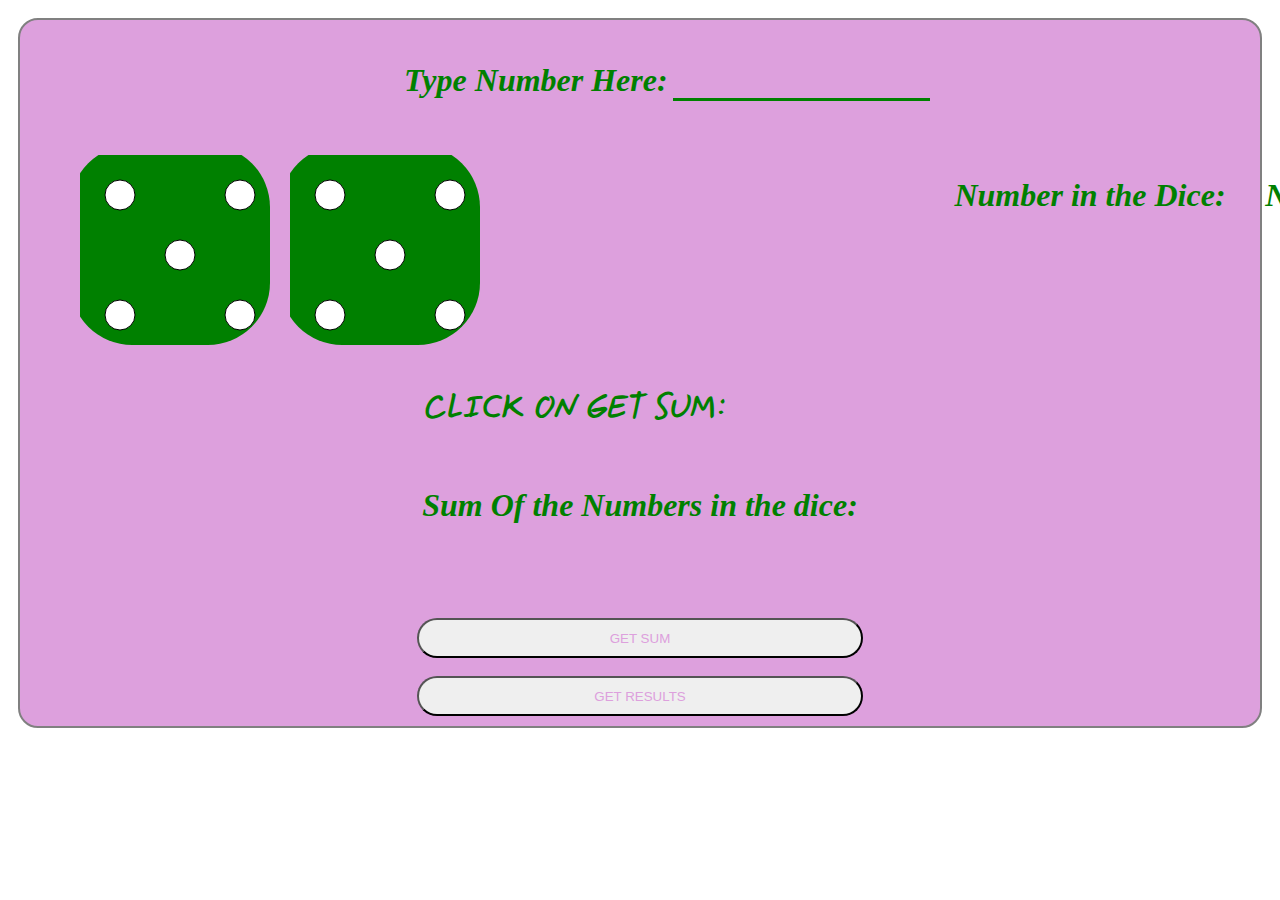
==== anotherGame.html @ 2afd2637 "Create anotherGame.html" ====
<!DOCTYPE html>
<html lang="en">
<head>
    <meta charset="UTF-8">
    <meta http-equiv="X-UA-Compatible" content="IE=edge">
    <meta name="viewport" content="width=device-width, initial-scale=1.0">
    <title>Document</title>
    <link href="https://fonts.googleapis.com/css2?family=Mynerve&display=swap" rel="stylesheet">
    <script>
    class Player1{
    rannum(){
        var Random11 = document.getElementById('rannum');
        Random11.innerHTML = Math.floor((Math.random())*6+1);
        var Random = document.getElementById('rannum2');
        Random.innerHTML = Math.floor((Math.random())*6+1);
        if(Random11.innerHTML==1){
            document.getElementById('3').style.visibility="visible";
            document.getElementById('1').style.visibility="hidden";
            document.getElementById('2').style.visibility="hidden";
            document.getElementById('4').style.visibility="hidden";
            document.getElementById('5').style.visibility="hidden";
            document.getElementById('six').style.visibility="hidden";
            document.getElementById('seven').style.visibility="hidden";
        }
        if(Random11.innerHTML==5){
            document.getElementById('3').style.visibility="visible";
            document.getElementById('1').style.visibility="visible";
            document.getElementById('2').style.visibility="visible";
            document.getElementById('4').style.visibility="visible";
            document.getElementById('5').style.visibility="visible";
            document.getElementById('six').style.visibility="hidden";
            document.getElementById('seven').style.visibility="hidden";
            
        }
        if(Random11.innerHTML==4){
            document.getElementById('3').style.visibility="hidden";
            document.getElementById('1').style.visibility="visible";
            document.getElementById('2').style.visibility="visible";
            document.getElementById('4').style.visibility="visible";
            document.getElementById('5').style.visibility="visible";
            document.getElementById('six').style.visibility="hidden";
            document.getElementById('seven').style.visibility="hidden";
            
        }
        
        if(Random11.innerHTML==3){
            document.getElementById('3').style.visibility="visible";
            document.getElementById('1').style.visibility="hidden";
            document.getElementById('2').style.visibility="visible";
            document.getElementById('4').style.visibility="visible";
            document.getElementById('5').style.visibility="hidden";
            document.getElementById('six').style.visibility="hidden";
            document.getElementById('seven').style.visibility="hidden";
            
        }
        
        if(Random11.innerHTML==2){
            document.getElementById('3').style.visibility="hidden";
            document.getElementById('1').style.visibility="hidden";
            document.getElementById('2').style.visibility="visible";
            document.getElementById('4').style.visibility="visible";
            document.getElementById('5').style.visibility="hidden";
            document.getElementById('six').style.visibility="hidden";
            document.getElementById('seven').style.visibility="hidden";
        }
        
        if(Random11.innerHTML==6){
            document.getElementById('3').style.visibility="hidden";
            document.getElementById('1').style.visibility="visible";
            document.getElementById('2').style.visibility="visible";
            document.getElementById('4').style.visibility="visible";
            document.getElementById('5').style.visibility="visible";
            document.getElementById('six').style.visibility="visible";
            document.getElementById('seven').style.visibility="visible";
        }
     
        if(Random.innerHTML==1){
            document.getElementById('10').style.visibility="visible";
            document.getElementById('11').style.visibility="hidden";
            document.getElementById('12').style.visibility="hidden";
            document.getElementById('8').style.visibility="hidden";
            document.getElementById('9').style.visibility="hidden";
            document.getElementById('thirteen').style.visibility="hidden";
            document.getElementById('fourteen').style.visibility="hidden";
            
        }
        if(Random.innerHTML==5){
            document.getElementById('8').style.visibility="visible";
            document.getElementById('9').style.visibility="visible";
            document.getElementById('10').style.visibility="visible";
            document.getElementById('11').style.visibility="visible";
            document.getElementById('12').style.visibility="visible";
            document.getElementById('thirteen').style.visibility="hidden";
            document.getElementById('fourteen').style.visibility="hidden";
        }
        if(Random.innerHTML==4){
            document.getElementById('10').style.visibility="hidden";
            document.getElementById('9').style.visibility="visible";
            document.getElementById('11').style.visibility="visible";
            document.getElementById('12').style.visibility="visible";
            document.getElementById('8').style.visibility="visible";
            document.getElementById('thirteen').style.visibility="hidden";
            document.getElementById('fourteen').style.visibility="hidden";  
        }
        if(Random.innerHTML==3){
            document.getElementById('9').style.visibility="visible";
            document.getElementById('12').style.visibility="hidden";
            document.getElementById('10').style.visibility="visible";
            document.getElementById('11').style.visibility="visible";
            document.getElementById('8').style.visibility="hidden";
            document.getElementById('thirteen').style.visibility="hidden";
            document.getElementById('fourteen').style.visibility="hidden";
        }
        if(Random.innerHTML==2){
            document.getElementById('8').style.visibility="hidden";
            document.getElementById('10').style.visibility="hidden";
            document.getElementById('9').style.visibility="visible";
            document.getElementById('11').style.visibility="visible";
            document.getElementById('12').style.visibility="hidden";
            document.getElementById('thirteen').style.visibility="hidden";
            document.getElementById('fourteen').style.visibility="hidden";  
        }
        if(Random.innerHTML==6){
            document.getElementById('10').style.visibility="hidden";
            document.getElementById('11').style.visibility="visible";
            document.getElementById('12').style.visibility="visible";
            document.getElementById('thirteen').style.visibility="visible";
            document.getElementById('fourteen').style.visibility="visible";
            document.getElementById('8').style.visibility="visible";
            document.getElementById('9').style.visibility="visible"; 
        }
        return (parseInt(Random11.innerHTML)+parseInt(Random.innerHTML));
    }
    sum1(){
        var dice=this.rannum();
        document.getElementById('sumplayer1').innerHTML=dice;    
    }

    Verify(){

        if(parseInt(document.getElementById('sumplayer1').innerHTML)==document.getElementById('num').value){
            document.getElementById('Won').innerHTML=' Congratulations!! You Won the Jackpot' ;
            setTimeout(()=>{
                document.getElementById('num').style.pointerEvents='none';
            });
        }    
        else{
            document.getElementById('Won').innerHTML='You Lost the Jackpot ' + '<br>' +'because sum of dice' + '<br>' + 'is not equal to your input' ;

        }
        document.getElementById('art').style.height='670px';
        document.getElementById('art2').style.height='670px';
    }
    /*AfterClickingInput(){
            document.getElementById('getSumbtn').style.pointerEvents='all';
    }*/
    
}
var player = new Player1();
player.rannum();
player.sum1();
player.AfterClickingInput();
var a;
function checkNumber(event) {
  const input = event.target;
  const value = input.value;
 
  if (isNaN(value) || value < 1 || value > 12) {
    // If the input is not a number between 2 and 12, clear the input
    input.value = '';
  }
  if(!isNaN(value)){
    document.getElementById('getSumbtn').style.pointerEvents='all';
  }
}
    </script>
    <style>
        *{
            padding: 5px;
            
        }
        body{
            /*background-image: url("https://media.giphy.com/media/3oGRFlpAW4sIHA02NW/giphy.gif");*/
        }
        #six,#seven,#thirteen,#fourteen{
            visibility: hidden;
        }
        #rounded{
            border-radius: 30%;
        }
        #rannum,#click{
            color:black;
        }
        #getSumbtn{
            pointer-events: none;
            border-radius: 30px;
            height: 40px;
            color: plum;
            background-image: url("https://media.giphy.com/media/3oGRFlpAW4sIHA02NW/giphy.gif");
        }
        #getSumbtn:hover{
            position: relative;
            left:100px;
            right:100px;
            cursor: pointer;

        }
        #getresults{
            border-radius: 30px;
            height: 40px;
            color: plum;
            background-image: url("https://media.giphy.com/media/3oGRFlpAW4sIHA02NW/giphy.gif");
        }
        #getresults:hover{
            position: relative;
            right:100px;
            cursor: pointer;
        }
        #click{
            font-family: "Mynerve";
            font-style: italic;
            color: green;
        }
        h2{
            font-family:"Comic sans";
            font-style: italic;
            color: green;
            font-size: 200%
        }
        .numbers{
            display: grid;
            grid-template-columns: 320px 400px;
            text-align: center;
            float: inline-end;
            position: relative;
            left:400px;
        }
        #dice11{
            border-radius: 32%;
        }
        #dice12{

            border-radius: 32%;
        }
        #player1{
            border: 2px gray solid;
            border-radius: 20px;
            background-color: plum;
            /*background-image: url('https://media.giphy.com/media/QcLmgK0n65PR6/giphy.gif');
            background-size: 100% 100%;
            background-repeat: no-repeat;*/
        }
        #dices{
            display: flex;
            justify-content: center;
        }
        #content{
            display: grid;
            justify-content: center;
        }
        #num{
            border: none;
            background: transparent;
            line-height: 1.5px;
            border-bottom: 3px solid green;
            color: plum;
            font-size: larger;
            transition: width 0.5s ease-in-out;
            height: 30px;
            position: relative;
            top:15px;
            transition: border-color 0.15s ease-in-out;
            height: calc(1.5em + 0.75rem + 2px);


        }
        #num:hover{
            width:20%;
            border-color: purple;

        }
        #getresults{

        }
        #Won{
            color:brown;
        }
        #rannum{
            font-family:"Comic sans";
            font-style: italic;
            color: green;
        }
        #art{

            position: absolute;
            left:1.3%;
            width:32%;
        }
        #art2{
            position: absolute;
            right:1.3%;
        }
        .art{
            
            width:32.5%;
            height: 538px;
            border-radius: 20px;
            background-image: url('https://media.giphy.com/media/QcLmgK0n65PR6/giphy.gif');
            background-size: 100% 100%;
            background-repeat: no-repeat;
        }
        #input_div{
            display: flex;
            position: relative;
            left: 30%;
        }
@keyframes app-logo-spin {
  from {
    transform: rotate(0deg);
  }
  to {
    transform: rotate(360deg);
  }
}
    </style>
</head>
<body>
    <div id="player1">

        <!--<abbr title="Cascading Style Sheet">css</abbr>-->
        <div id="input_div"><h2>Type Number Here:</h2><input id="num" onclick="player.AfterClickingInput()"  oninput="checkNumber(event)" type="number" >
        </div>
        
        <div class="numbers">
            <div class="one"><h2 >Number in the Dice: <h2 id="rannum"></h2></h2></div>
            <div class="one"><h2 >Number in the second Dice: <h2 id="rannum2"></h2></h2></div>
        </div>
        <div id="dices">
            <div id="art" class="art"></div>

        <svg onclick="player.rannum()" id="dice11" width="200px", height="200px" >
            <rect x="10px"  y="10px" width="200px" height="200px" style="fill:green;"/>
            <circle id="1" cx="50" cy="50" r="15" stroke="black" stroke="20px" fill="white"/>
        <circle id="2" cx="50" cy="170" r="15" stroke="black" stroke="20px" fill="white"/>

        <circle id="3" cx="110" cy="110" r="15" stroke="black" stroke="20px" fill="white"/>

        <circle id="4" cx="170" cy="50" r="15" stroke="black" stroke="20px" fill="white"/>
        <circle id="5" cx="170" cy="170" r="15" stroke="black" stroke="10px" fill="white"/>   
        <circle id="six" cx="50" cy="110" r="15" stroke="black" stroke="20px" fill="white"/>     
        <circle id="seven" cx="170" cy="110" r="15" stroke="black" stroke="20px" fill="white"/>     
        </svg>

        <svg onclick="player.rannum();" id="dice12" width="200px", height="200px" >
            <rect x="10px"  y="10px" width="200px" height="200px" style="fill:green;"/>
            <circle id="8" cx="50" cy="50" r="15" stroke="black" stroke="20px" fill="white"/>
            <circle id="9" cx="50" cy="170" r="15" stroke="black" stroke="20px" fill="white"/>

            <circle id="10" cx="110" cy="110" r="15" stroke="black" stroke="20px" fill="white"/>

            <circle id="11" cx="170" cy="50" r="15" stroke="black" stroke="20px" fill="white"/>
            <circle id="12" cx="170" cy="170" r="15" stroke="black" stroke="10px" fill="white"/>   
            <circle id="thirteen" cx="50" cy="110" r="15" stroke="black" stroke="20px" fill="white"/> <!--1st column 2nd row -->
            <circle id="fourteen" cx="170" cy="110" r="15" stroke="black" stroke="20px" fill="white"/>
        </svg>    
        <div id="art2" class="art"></div>

    </div> <!--2nd row 2nd column-->
            <!--
            .body{
                background-repeat: no-repeat;
                background-size: 1500px 800px;
            }-->
        <div id="content">
            <h1 id="click">CLICK ON GET SUM:</h1>
            <h2 id="sumplayer1">Sum Of the Numbers in the dice:</h2>
            <h2 id="Won"></h2>
            <button onclick="player.sum1()" id="getSumbtn" >GET SUM</button>
            <br>
            <button onclick="player.Verify()" id="getresults">GET RESULTS</button>

        </div>
    </div>

</body>
</html>
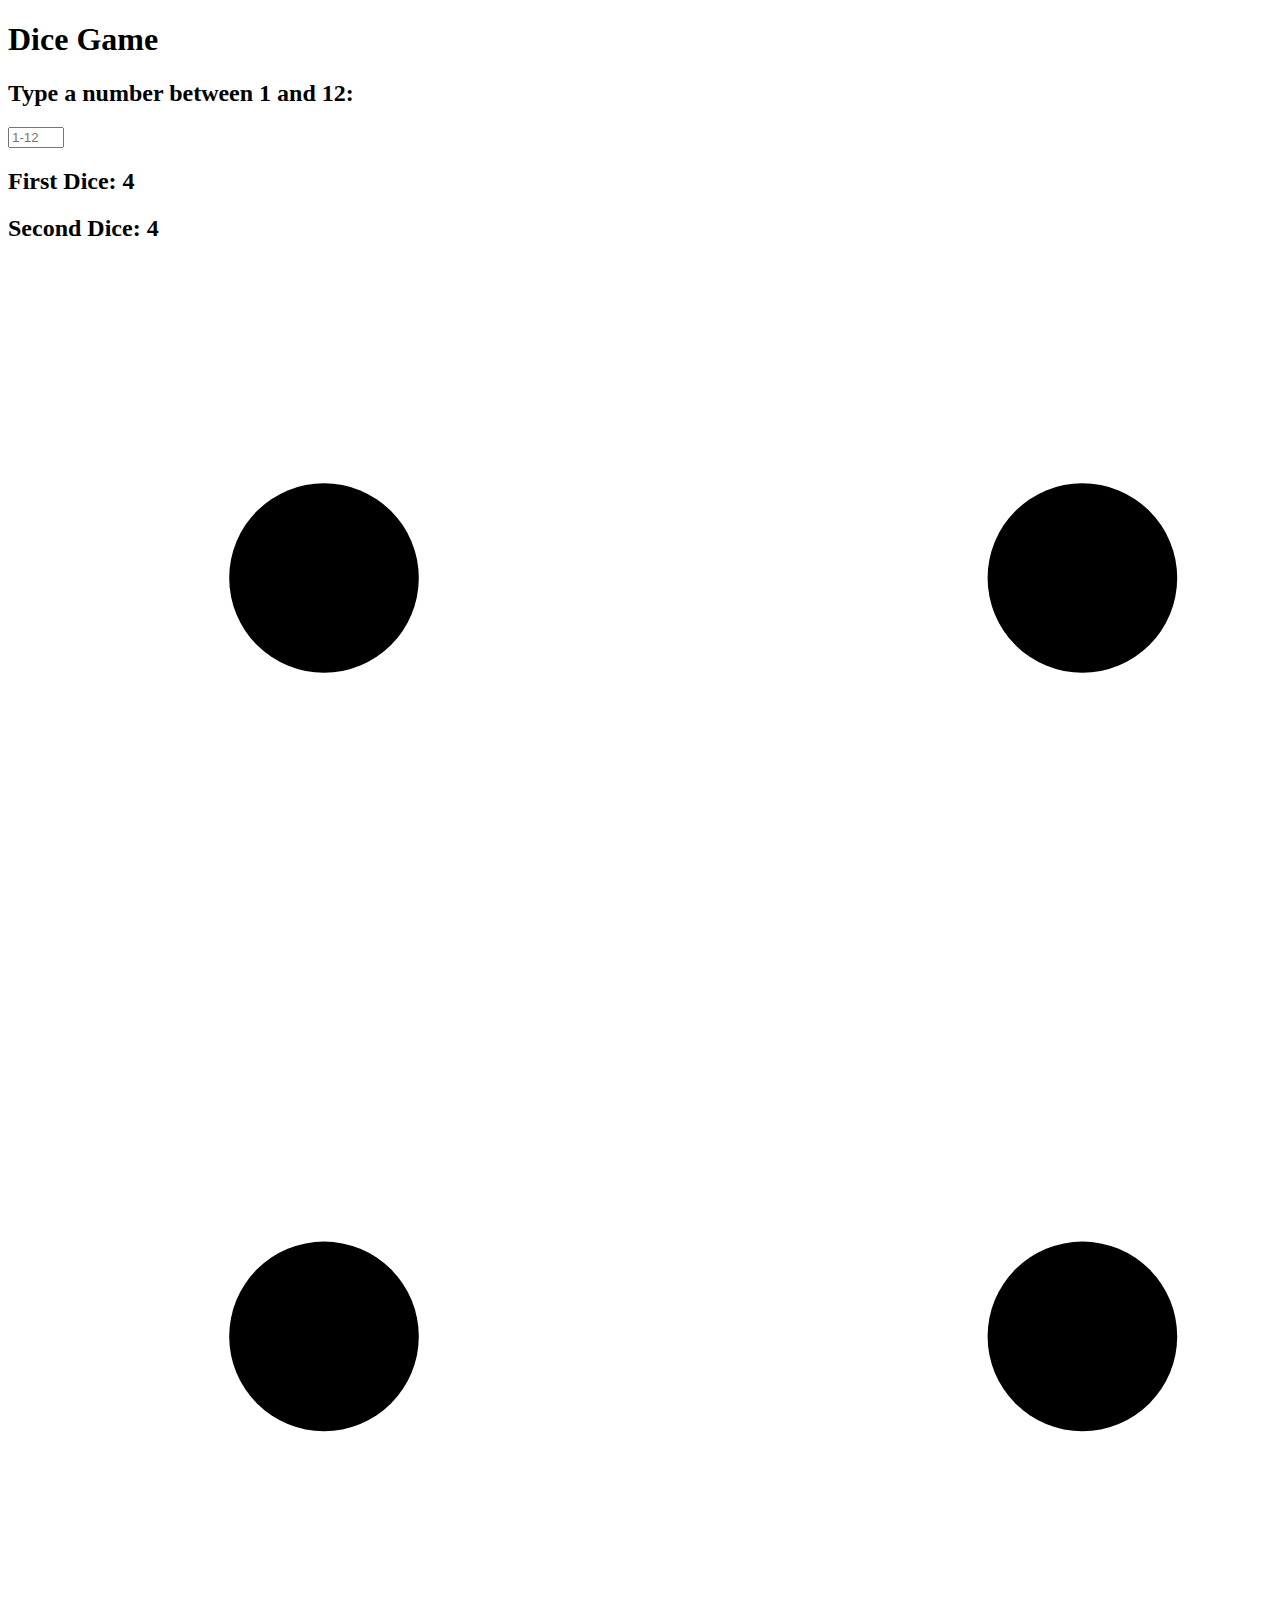
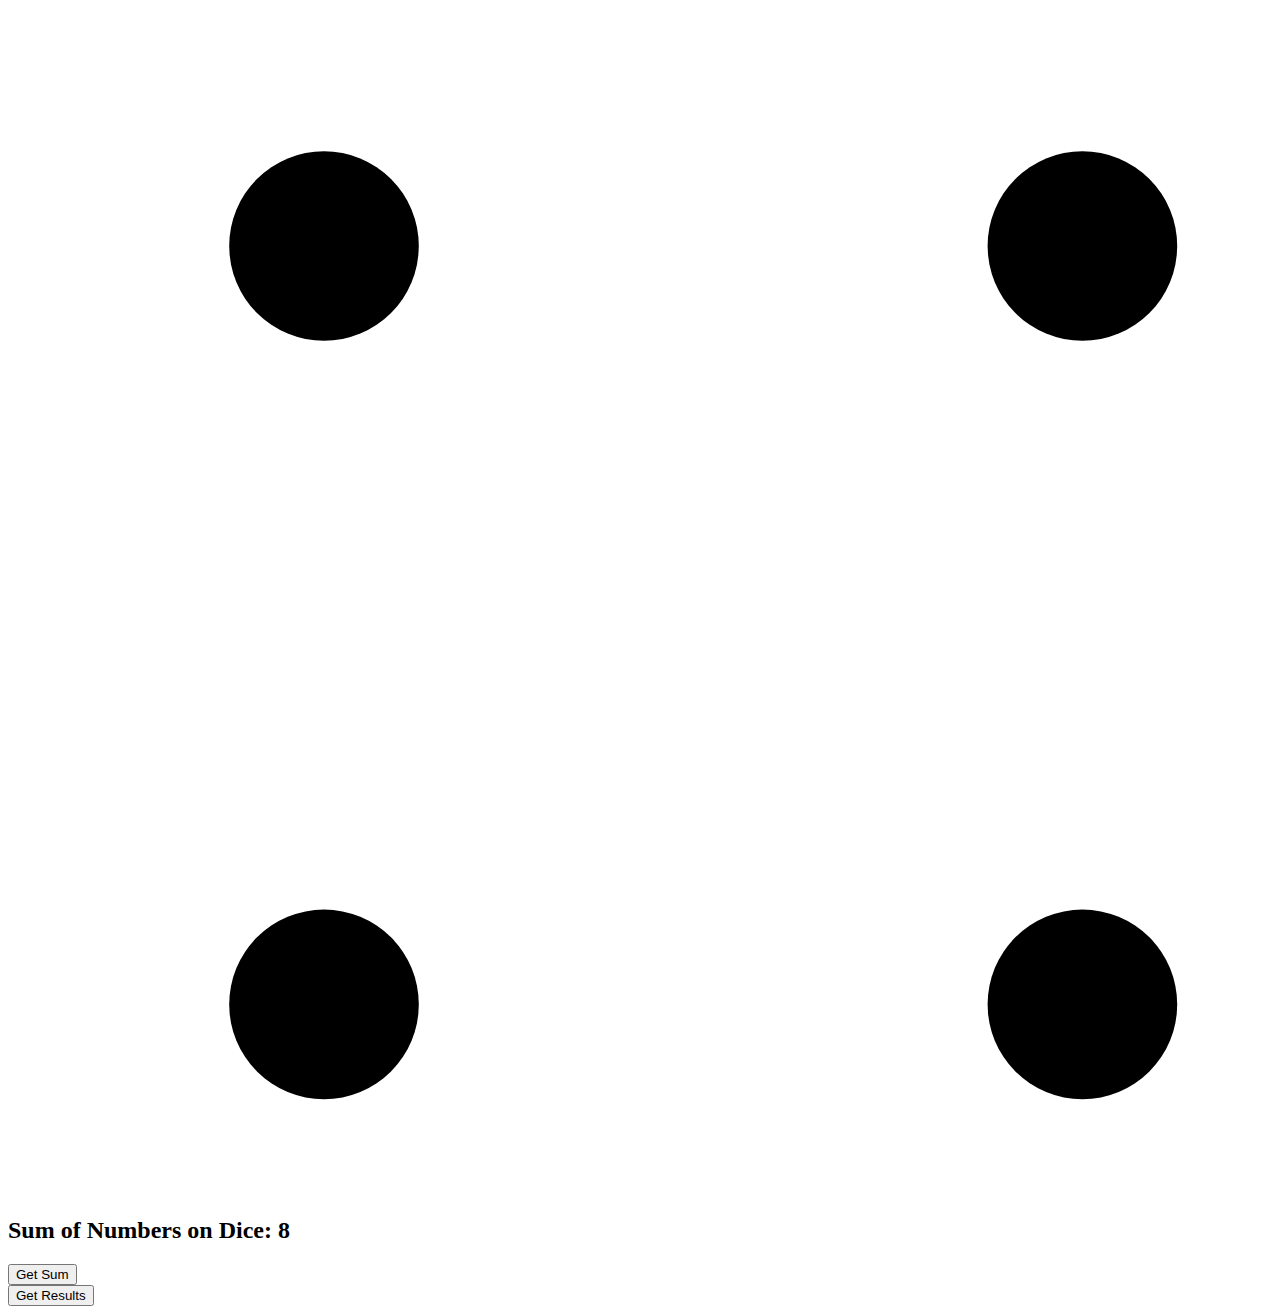
==== commit bfb2e283: "Update anotherGame.html" ====
--- a/anotherGame.html
+++ b/anotherGame.html
@@ -4,383 +4,72 @@
     <meta charset="UTF-8">
     <meta http-equiv="X-UA-Compatible" content="IE=edge">
     <meta name="viewport" content="width=device-width, initial-scale=1.0">
-    <title>Document</title>
-    <link href="https://fonts.googleapis.com/css2?family=Mynerve&display=swap" rel="stylesheet">
-    <script>
-    class Player1{
-    rannum(){
-        var Random11 = document.getElementById('rannum');
-        Random11.innerHTML = Math.floor((Math.random())*6+1);
-        var Random = document.getElementById('rannum2');
-        Random.innerHTML = Math.floor((Math.random())*6+1);
-        if(Random11.innerHTML==1){
-            document.getElementById('3').style.visibility="visible";
-            document.getElementById('1').style.visibility="hidden";
-            document.getElementById('2').style.visibility="hidden";
-            document.getElementById('4').style.visibility="hidden";
-            document.getElementById('5').style.visibility="hidden";
-            document.getElementById('six').style.visibility="hidden";
-            document.getElementById('seven').style.visibility="hidden";
-        }
-        if(Random11.innerHTML==5){
-            document.getElementById('3').style.visibility="visible";
-            document.getElementById('1').style.visibility="visible";
-            document.getElementById('2').style.visibility="visible";
-            document.getElementById('4').style.visibility="visible";
-            document.getElementById('5').style.visibility="visible";
-            document.getElementById('six').style.visibility="hidden";
-            document.getElementById('seven').style.visibility="hidden";
-            
-        }
-        if(Random11.innerHTML==4){
-            document.getElementById('3').style.visibility="hidden";
-            document.getElementById('1').style.visibility="visible";
-            document.getElementById('2').style.visibility="visible";
-            document.getElementById('4').style.visibility="visible";
-            document.getElementById('5').style.visibility="visible";
-            document.getElementById('six').style.visibility="hidden";
-            document.getElementById('seven').style.visibility="hidden";
-            
-        }
-        
-        if(Random11.innerHTML==3){
-            document.getElementById('3').style.visibility="visible";
-            document.getElementById('1').style.visibility="hidden";
-            document.getElementById('2').style.visibility="visible";
-            document.getElementById('4').style.visibility="visible";
-            document.getElementById('5').style.visibility="hidden";
-            document.getElementById('six').style.visibility="hidden";
-            document.getElementById('seven').style.visibility="hidden";
-            
-        }
-        
-        if(Random11.innerHTML==2){
-            document.getElementById('3').style.visibility="hidden";
-            document.getElementById('1').style.visibility="hidden";
-            document.getElementById('2').style.visibility="visible";
-            document.getElementById('4').style.visibility="visible";
-            document.getElementById('5').style.visibility="hidden";
-            document.getElementById('six').style.visibility="hidden";
-            document.getElementById('seven').style.visibility="hidden";
-        }
-        
-        if(Random11.innerHTML==6){
-            document.getElementById('3').style.visibility="hidden";
-            document.getElementById('1').style.visibility="visible";
-            document.getElementById('2').style.visibility="visible";
-            document.getElementById('4').style.visibility="visible";
-            document.getElementById('5').style.visibility="visible";
-            document.getElementById('six').style.visibility="visible";
-            document.getElementById('seven').style.visibility="visible";
-        }
-     
-        if(Random.innerHTML==1){
-            document.getElementById('10').style.visibility="visible";
-            document.getElementById('11').style.visibility="hidden";
-            document.getElementById('12').style.visibility="hidden";
-            document.getElementById('8').style.visibility="hidden";
-            document.getElementById('9').style.visibility="hidden";
-            document.getElementById('thirteen').style.visibility="hidden";
-            document.getElementById('fourteen').style.visibility="hidden";
-            
-        }
-        if(Random.innerHTML==5){
-            document.getElementById('8').style.visibility="visible";
-            document.getElementById('9').style.visibility="visible";
-            document.getElementById('10').style.visibility="visible";
-            document.getElementById('11').style.visibility="visible";
-            document.getElementById('12').style.visibility="visible";
-            document.getElementById('thirteen').style.visibility="hidden";
-            document.getElementById('fourteen').style.visibility="hidden";
-        }
-        if(Random.innerHTML==4){
-            document.getElementById('10').style.visibility="hidden";
-            document.getElementById('9').style.visibility="visible";
-            document.getElementById('11').style.visibility="visible";
-            document.getElementById('12').style.visibility="visible";
-            document.getElementById('8').style.visibility="visible";
-            document.getElementById('thirteen').style.visibility="hidden";
-            document.getElementById('fourteen').style.visibility="hidden";  
-        }
-        if(Random.innerHTML==3){
-            document.getElementById('9').style.visibility="visible";
-            document.getElementById('12').style.visibility="hidden";
-            document.getElementById('10').style.visibility="visible";
-            document.getElementById('11').style.visibility="visible";
-            document.getElementById('8').style.visibility="hidden";
-            document.getElementById('thirteen').style.visibility="hidden";
-            document.getElementById('fourteen').style.visibility="hidden";
-        }
-        if(Random.innerHTML==2){
-            document.getElementById('8').style.visibility="hidden";
-            document.getElementById('10').style.visibility="hidden";
-            document.getElementById('9').style.visibility="visible";
-            document.getElementById('11').style.visibility="visible";
-            document.getElementById('12').style.visibility="hidden";
-            document.getElementById('thirteen').style.visibility="hidden";
-            document.getElementById('fourteen').style.visibility="hidden";  
-        }
-        if(Random.innerHTML==6){
-            document.getElementById('10').style.visibility="hidden";
-            document.getElementById('11').style.visibility="visible";
-            document.getElementById('12').style.visibility="visible";
-            document.getElementById('thirteen').style.visibility="visible";
-            document.getElementById('fourteen').style.visibility="visible";
-            document.getElementById('8').style.visibility="visible";
-            document.getElementById('9').style.visibility="visible"; 
-        }
-        return (parseInt(Random11.innerHTML)+parseInt(Random.innerHTML));
-    }
-    sum1(){
-        var dice=this.rannum();
-        document.getElementById('sumplayer1').innerHTML=dice;    
-    }
-
-    Verify(){
-
-        if(parseInt(document.getElementById('sumplayer1').innerHTML)==document.getElementById('num').value){
-            document.getElementById('Won').innerHTML=' Congratulations!! You Won the Jackpot' ;
-            setTimeout(()=>{
-                document.getElementById('num').style.pointerEvents='none';
-            });
-        }    
-        else{
-            document.getElementById('Won').innerHTML='You Lost the Jackpot ' + '<br>' +'because sum of dice' + '<br>' + 'is not equal to your input' ;
-
-        }
-        document.getElementById('art').style.height='670px';
-        document.getElementById('art2').style.height='670px';
-    }
-    /*AfterClickingInput(){
-            document.getElementById('getSumbtn').style.pointerEvents='all';
-    }*/
-    
-}
-var player = new Player1();
-player.rannum();
-player.sum1();
-player.AfterClickingInput();
-var a;
-function checkNumber(event) {
-  const input = event.target;
-  const value = input.value;
- 
-  if (isNaN(value) || value < 1 || value > 12) {
-    // If the input is not a number between 2 and 12, clear the input
-    input.value = '';
-  }
-  if(!isNaN(value)){
-    document.getElementById('getSumbtn').style.pointerEvents='all';
-  }
-}
-    </script>
-    <style>
-        *{
-            padding: 5px;
-            
-        }
-        body{
-            /*background-image: url("https://media.giphy.com/media/3oGRFlpAW4sIHA02NW/giphy.gif");*/
-        }
-        #six,#seven,#thirteen,#fourteen{
-            visibility: hidden;
-        }
-        #rounded{
-            border-radius: 30%;
-        }
-        #rannum,#click{
-            color:black;
-        }
-        #getSumbtn{
-            pointer-events: none;
-            border-radius: 30px;
-            height: 40px;
-            color: plum;
-            background-image: url("https://media.giphy.com/media/3oGRFlpAW4sIHA02NW/giphy.gif");
-        }
-        #getSumbtn:hover{
-            position: relative;
-            left:100px;
-            right:100px;
-            cursor: pointer;
-
-        }
-        #getresults{
-            border-radius: 30px;
-            height: 40px;
-            color: plum;
-            background-image: url("https://media.giphy.com/media/3oGRFlpAW4sIHA02NW/giphy.gif");
-        }
-        #getresults:hover{
-            position: relative;
-            right:100px;
-            cursor: pointer;
-        }
-        #click{
-            font-family: "Mynerve";
-            font-style: italic;
-            color: green;
-        }
-        h2{
-            font-family:"Comic sans";
-            font-style: italic;
-            color: green;
-            font-size: 200%
-        }
-        .numbers{
-            display: grid;
-            grid-template-columns: 320px 400px;
-            text-align: center;
-            float: inline-end;
-            position: relative;
-            left:400px;
-        }
-        #dice11{
-            border-radius: 32%;
-        }
-        #dice12{
-
-            border-radius: 32%;
-        }
-        #player1{
-            border: 2px gray solid;
-            border-radius: 20px;
-            background-color: plum;
-            /*background-image: url('https://media.giphy.com/media/QcLmgK0n65PR6/giphy.gif');
-            background-size: 100% 100%;
-            background-repeat: no-repeat;*/
-        }
-        #dices{
-            display: flex;
-            justify-content: center;
-        }
-        #content{
-            display: grid;
-            justify-content: center;
-        }
-        #num{
-            border: none;
-            background: transparent;
-            line-height: 1.5px;
-            border-bottom: 3px solid green;
-            color: plum;
-            font-size: larger;
-            transition: width 0.5s ease-in-out;
-            height: 30px;
-            position: relative;
-            top:15px;
-            transition: border-color 0.15s ease-in-out;
-            height: calc(1.5em + 0.75rem + 2px);
-
-
-        }
-        #num:hover{
-            width:20%;
-            border-color: purple;
-
-        }
-        #getresults{
-
-        }
-        #Won{
-            color:brown;
-        }
-        #rannum{
-            font-family:"Comic sans";
-            font-style: italic;
-            color: green;
-        }
-        #art{
-
-            position: absolute;
-            left:1.3%;
-            width:32%;
-        }
-        #art2{
-            position: absolute;
-            right:1.3%;
-        }
-        .art{
-            
-            width:32.5%;
-            height: 538px;
-            border-radius: 20px;
-            background-image: url('https://media.giphy.com/media/QcLmgK0n65PR6/giphy.gif');
-            background-size: 100% 100%;
-            background-repeat: no-repeat;
-        }
-        #input_div{
-            display: flex;
-            position: relative;
-            left: 30%;
-        }
-@keyframes app-logo-spin {
-  from {
-    transform: rotate(0deg);
-  }
-  to {
-    transform: rotate(360deg);
-  }
-}
-    </style>
+    <title>Dice Game</title>
+    <link href="https://fonts.googleapis.com/css2?family=Roboto&display=swap" rel="stylesheet">
+    <link href="anotherGame.css" rel="stylesheet">
+  
 </head>
 <body>
-    <div id="player1">
+    <div id="game-container">
+        <h1>Dice Game</h1>
+        <div id="input_div">
+            <h2>Type a number between 1 and 12:</h2>
+            <input id="num" type="number" min="1" max="12" placeholder="1-12">
+            <p id="input-error" style="color: red; display: none;">Please enter a number between 1 and 12.</p>
+        </div>
+        <div class="dice-results">
+            <div class="result">
+                <h2>First Dice: <span id="rannum">-</span></h2>
+            </div>
+            <div class="result">
+                <h2>Second Dice: <span id="rannum2">-</span></h2>
+            </div>
+        </div>
+        <div class="dice-container">
+            <div class="dice" onclick="player.rannum();">
+                <div id="art" class="art"></div>
 
-        <!--<abbr title="Cascading Style Sheet">css</abbr>-->
-        <div id="input_div"><h2>Type Number Here:</h2><input id="num" onclick="player.AfterClickingInput()"  oninput="checkNumber(event)" type="number" >
+                <svg class="dice-svg" viewBox="0 0 200 200">
+                    <!-- <rect x="10" y="10" width="180" height="180"/> -->
+                    <circle id="1" cx="50" cy="50" r="15"/>
+                    <circle id="2" cx="50" cy="170" r="15"/>
+                    <circle id="3" cx="110" cy="110" r="15"/>
+                    <circle id="4" cx="170" cy="50" r="15"/>
+                    <circle id="5" cx="170" cy="170" r="15"/>
+                    <circle id="six" cx="50" cy="110" r="15"/>
+                    <circle id="seven" cx="170" cy="110" r="15"/>
+                </svg>
+                <div id="art" class="art"></div>
+
+            </div>
+            <div class="dice" onclick="player.rannum();">
+                <div id="art" class="art"></div>
+
+                <svg class="dice-svg" viewBox="0 0 200 200">
+                    <!-- <rect x="10" y="10" width="180" height="180"/> -->
+                    <circle id="8" cx="50" cy="50" r="15"/>
+                    <circle id="9" cx="50" cy="170" r="15"/>
+                    <circle id="10" cx="110" cy="110" r="15"/>
+                    <circle id="11" cx="170" cy="50" r="15"/>
+                    <circle id="12" cx="170" cy="170" r="15"/>
+                    <circle id="thirteen" cx="50" cy="110" r="15"/>
+                    <circle id="fourteen" cx="170" cy="110" r="15"/>
+                </svg>
+                <div id="art2" class="art"></div>
+
+            </div>
         </div>
-        
-        <div class="numbers">
-            <div class="one"><h2 >Number in the Dice: <h2 id="rannum"></h2></h2></div>
-            <div class="one"><h2 >Number in the second Dice: <h2 id="rannum2"></h2></h2></div>
-        </div>
-        <div id="dices">
-            <div id="art" class="art"></div>
-
-        <svg onclick="player.rannum()" id="dice11" width="200px", height="200px" >
-            <rect x="10px"  y="10px" width="200px" height="200px" style="fill:green;"/>
-            <circle id="1" cx="50" cy="50" r="15" stroke="black" stroke="20px" fill="white"/>
-        <circle id="2" cx="50" cy="170" r="15" stroke="black" stroke="20px" fill="white"/>
-
-        <circle id="3" cx="110" cy="110" r="15" stroke="black" stroke="20px" fill="white"/>
-
-        <circle id="4" cx="170" cy="50" r="15" stroke="black" stroke="20px" fill="white"/>
-        <circle id="5" cx="170" cy="170" r="15" stroke="black" stroke="10px" fill="white"/>   
-        <circle id="six" cx="50" cy="110" r="15" stroke="black" stroke="20px" fill="white"/>     
-        <circle id="seven" cx="170" cy="110" r="15" stroke="black" stroke="20px" fill="white"/>     
-        </svg>
-
-        <svg onclick="player.rannum();" id="dice12" width="200px", height="200px" >
-            <rect x="10px"  y="10px" width="200px" height="200px" style="fill:green;"/>
-            <circle id="8" cx="50" cy="50" r="15" stroke="black" stroke="20px" fill="white"/>
-            <circle id="9" cx="50" cy="170" r="15" stroke="black" stroke="20px" fill="white"/>
-
-            <circle id="10" cx="110" cy="110" r="15" stroke="black" stroke="20px" fill="white"/>
-
-            <circle id="11" cx="170" cy="50" r="15" stroke="black" stroke="20px" fill="white"/>
-            <circle id="12" cx="170" cy="170" r="15" stroke="black" stroke="10px" fill="white"/>   
-            <circle id="thirteen" cx="50" cy="110" r="15" stroke="black" stroke="20px" fill="white"/> <!--1st column 2nd row -->
-            <circle id="fourteen" cx="170" cy="110" r="15" stroke="black" stroke="20px" fill="white"/>
-        </svg>    
-        <div id="art2" class="art"></div>
-
-    </div> <!--2nd row 2nd column-->
-            <!--
-            .body{
-                background-repeat: no-repeat;
-                background-size: 1500px 800px;
-            }-->
-        <div id="content">
-            <h1 id="click">CLICK ON GET SUM:</h1>
-            <h2 id="sumplayer1">Sum Of the Numbers in the dice:</h2>
+        <div id="game-actions">
+            <h2>Sum of Numbers on Dice: <span id="sumplayer1">-</span></h2>
             <h2 id="Won"></h2>
-            <button onclick="player.sum1()" id="getSumbtn" >GET SUM</button>
+            <button onclick="player.sum1()" id="getSumbtn">Get Sum</button>
             <br>
-            <button onclick="player.Verify()" id="getresults">GET RESULTS</button>
-
+            <button onclick="player.Verify()">Get Results</button>
+            <br>
+            <button onclick="player.playAgain()" id="playAgainBtn" style="display: none;">Play Again</button>
         </div>
     </div>
-
+    <script src="anotherGame.js"></script>
+   
 </body>
 </html>
